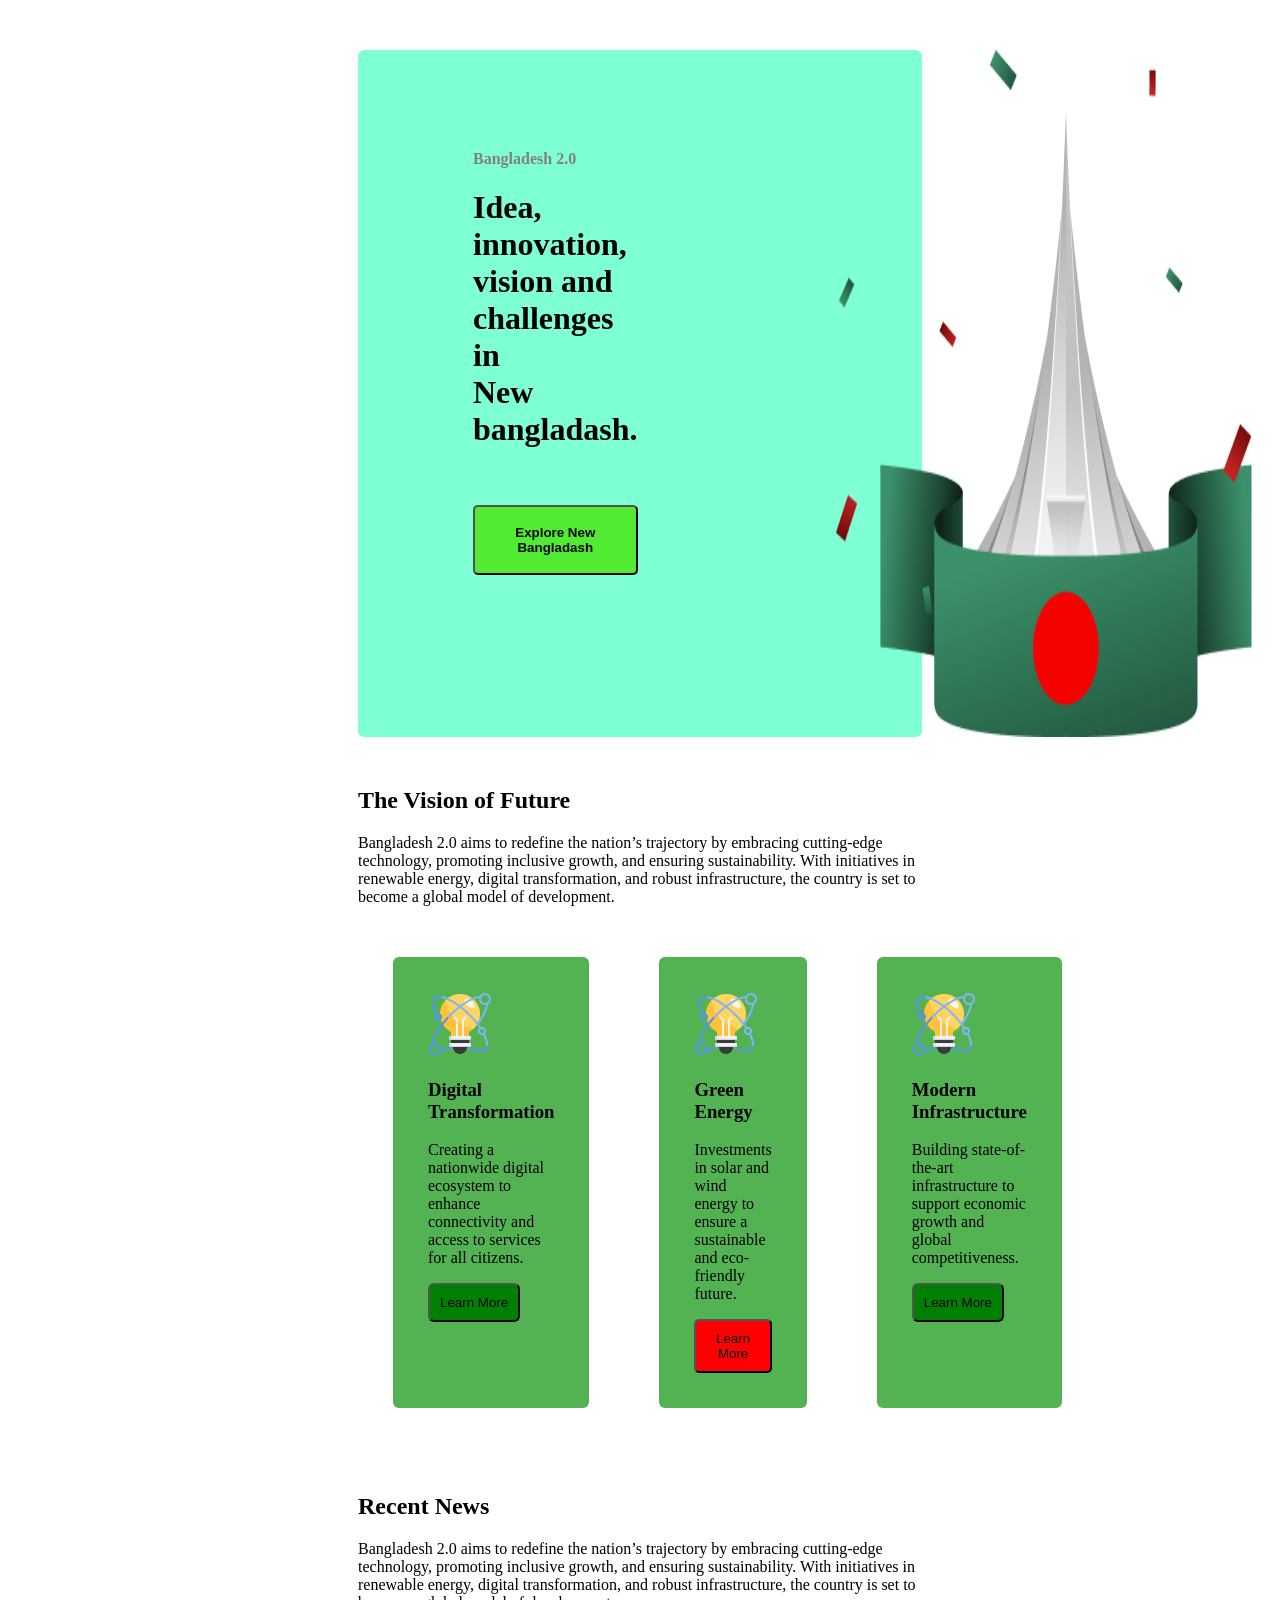
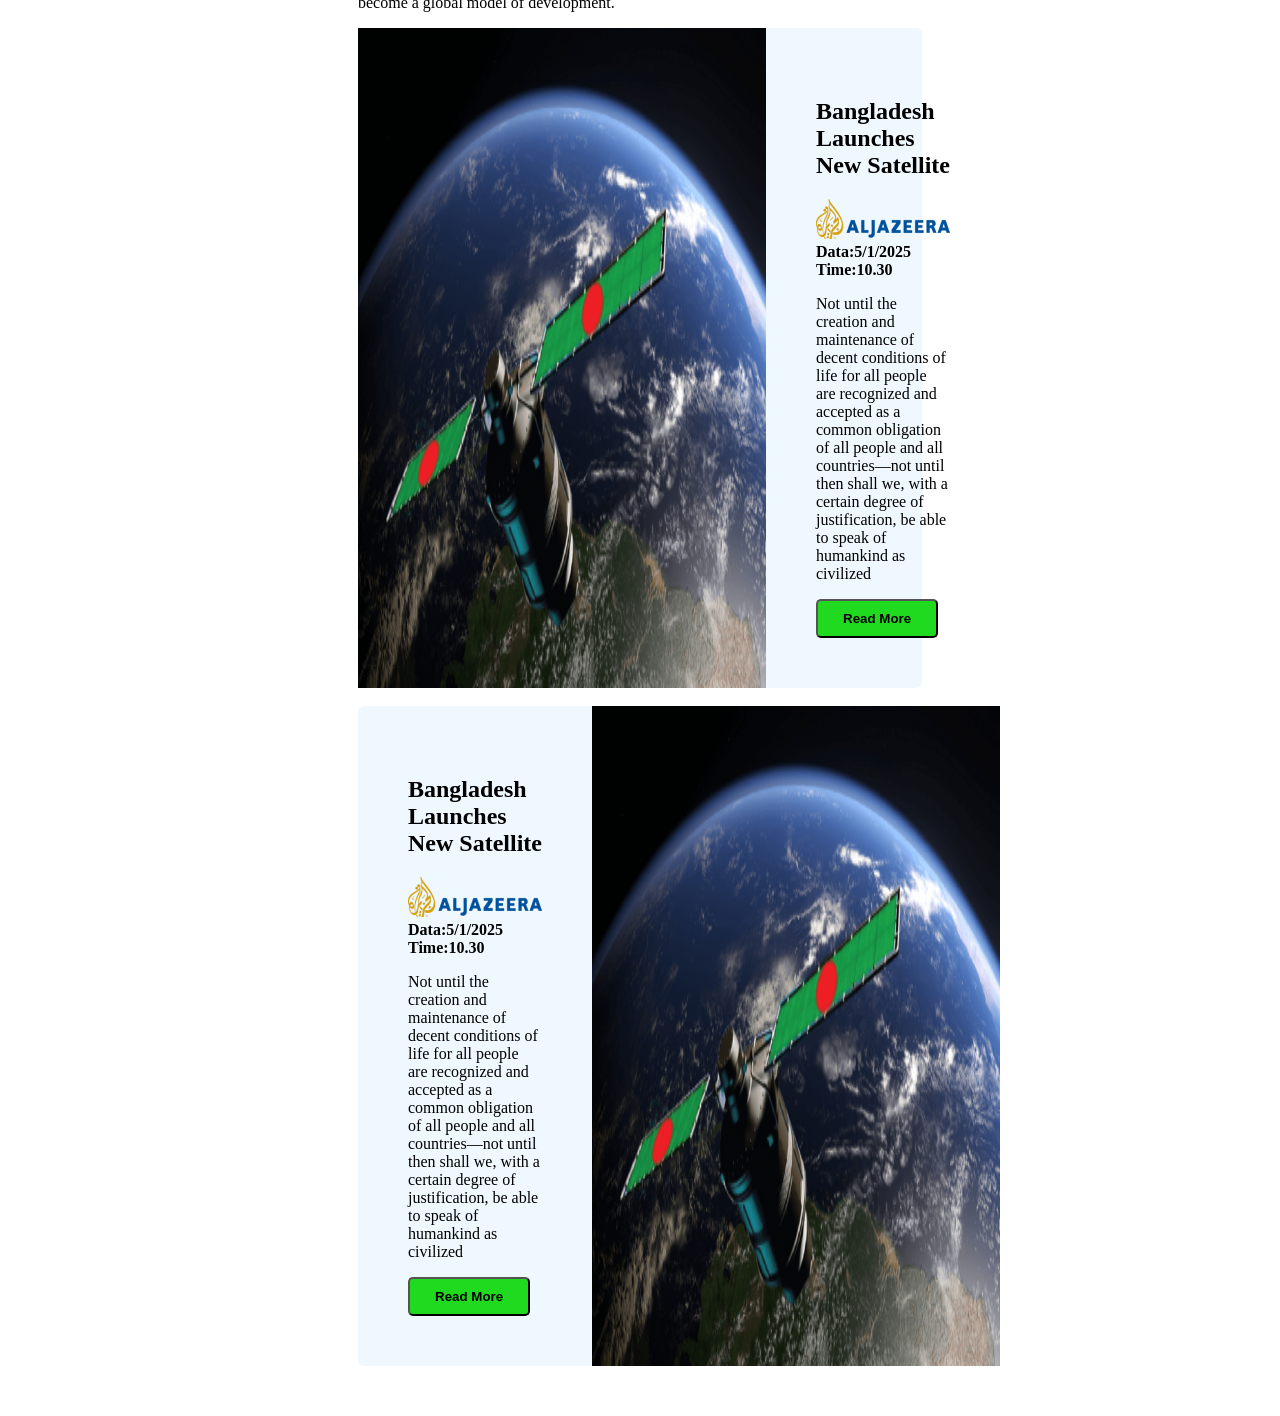
==== bangladash.html @ 1f624bc0 "3 section" ====
<!DOCTYPE html>
<html lang="en">
<head>
    <meta charset="UTF-8">
    <meta name="viewport" content="width=device-width, initial-scale=1.0">
    <title>My Bangladash</title>
    <link rel="stylesheet" href="styals/bangladash.css">
</head>
<body>
    <header>
        <div id="headers">
            <div class="banner">
                <p id="dash">Bangladesh 2.0</p>           
                <h1 class="Idea">Idea, innovation,<br>vision and challenges in <br>New bangladash.</h1>              
                <button class="explores">Explore New Bangladash</button>           
            </div>          
           <img src="assets/hero.png" alt="">
             
        </div>
    </header>
    <main>
        <div class="vision">
            <div>
                <h2>The Vision of Future</h2>
                <p>Bangladesh 2.0 aims to redefine the nation’s trajectory by embracing cutting-edge technology, promoting inclusive growth, and ensuring sustainability. With initiatives in <br> renewable energy, digital transformation, and robust infrastructure, the country is set to become a global model of development.</p>
            </div>
            <div class="future">
                <div class="digital">
                    <img src="assets/card-icon.png" alt="">
                    <h3>Digital Transformation</h3>
                    <p>Creating a nationwide digital ecosystem to enhance connectivity and access to services for all citizens.</p>
                    <button class="learn">Learn More</button>
                </div>
                <div class="digital">
                    <img src="assets/card-icon.png" alt="">
                    <h3>Green Energy</h3>
                    <p>Investments in solar and wind energy to ensure a sustainable and eco-friendly future.</p>
                    <button class="btu">Learn More</button>
                </div>
                <div class="digital">
                    <img src="assets/card-icon.png" alt="">
                    <h3>Modern Infrastructure</h3>
                    <p>Building state-of-the-art infrastructure to support economic growth and global competitiveness.</p>
                    <button class="learn">Learn More</button>
                </div>      
            </div>
            <nav id=" Yunus">

            </nav>
        
        
        </div>
        <div class="vision">
        
            <div>
                <div >
                    <h2>Recent News</h2>
                    <p>Bangladesh 2.0 aims to redefine the nation’s trajectory by embracing cutting-edge technology, promoting inclusive growth, and ensuring sustainability. With initiatives in renewable energy, digital transformation, and robust infrastructure, the country is set to become a global model of development.</p>

                </div>
                <nav class="satellite">
                    <img src="assets/satelite.png" alt="">
                    <div id="aljazeera">
                        <h1>Bangladesh Launches New Satellite</h1>
                        <img src="assets/al-jazeera.png" alt="">
                        <div class="data">
                            <data value="Data">Data:5/1/2025</data> 
                            <time datetime="time">Time:10.30</time>
                        </div>
                        <p>Not until the creation and maintenance of decent conditions of life for all people are recognized and accepted as a common obligation of all people and all countries—not until then shall we,
                            with a certain degree of justification, be able to speak of humankind as civilized</p>
                        <button class="read">Read More</button>
                    </div>
                </nav><br>
                <nav class="satellite">
                    <div id="aljazeera">
                        <h1>Bangladesh Launches New Satellite</h1>
                        <img src="assets/al-jazeera.png" alt="">
                        <div class="data">
                            <data value="Data">Data:5/1/2025</data> 
                            <time datetime="time">Time:10.30</time>
                        </div>
                        <p>Not until the creation and maintenance of decent conditions of life for all people are recognized and accepted as a common obligation of all people and all countries—not until then shall we,
                            with a certain degree of justification, be able to speak of humankind as civilized</p>
                        <button class="read">Read More</button>
                        </div>
                        <img src="assets/satelite.png" alt="">                   
                </nav>
            </div>
        </div>


    </main>
    <footer>

    </footer>

    
</body>
</html>
---- styals/bangladash.css ----
#headers{ 
    border-radius: 6px;
    display: flex;
    background-color: aquamarine;
    justify-content: space-between;
    margin: 50px 350px;
    

} 
#dash{
    color:gray;
    font-weight: 600;
}
.banner{
    max-width: 59.99px 117px;
    padding: 84px 197px 162px 115px;
  
}
 .Idea{
    font-weight: 600,200;
    
 }
.explores{
    
    background-color: rgb(81, 235, 51);
    /* margin: 50px 200px; */
    font-weight: bold;
    padding: 18px 30px;
    border-radius: 5px;
    margin-top: 35px;

}
.explores:hover{
    background-color: rgb(81, 235, 51);
    color: #fff;
}


.hero{
    display: flex;
    
}
.vision{
    margin: 50px 350px;
   
}
.future{
    display: flex;
}
.digital{
    border-radius: 6px;
    margin: 35px;
   background-color: rgb(83, 179, 83); 
   padding: 35px;
}
.learn{
    border-radius: 5px;
    background-color:green;
    padding: 10px;
    border-radius: 6px;

} 
.learn:hover{
    background-color: green;
    color: #fff;
    
}
.btu{
    border-radius: 5px;
    background-color:red;
    padding: 10px;
}
.btu:hover{
    background-color: red;
    color: #fff;
}
.data{
   font-weight: 800;

}
.read{
    border-radius: 5px;
    font-weight: bold;
    background-color: rgb(31, 218, 31);
    padding: 10px 25px ;
}
.read:hover{
    background-color: rgb(31, 218, 31);
    color: #fff;
}
#aljazeera{


    padding: 50px;
}
.satellite{
    display: flex;
    background-color: aliceblue;
    border-radius: 6px;
}
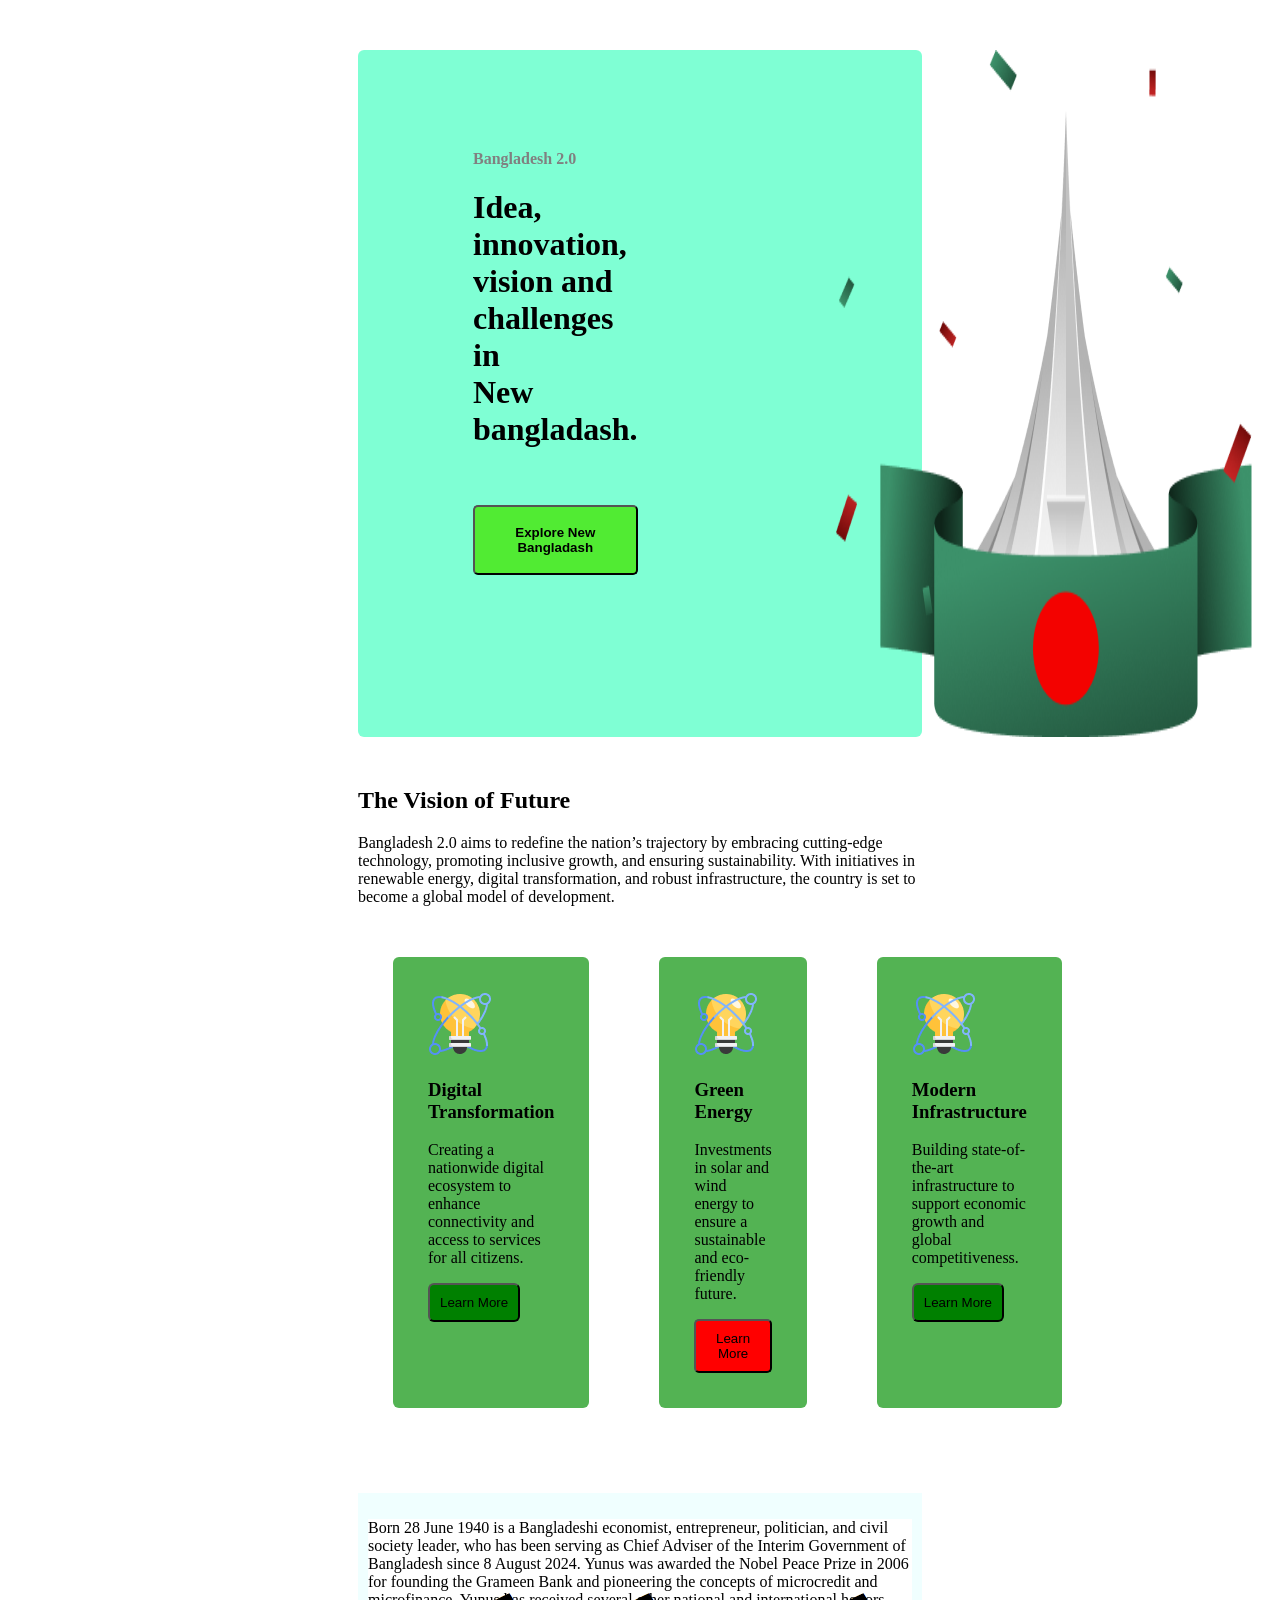
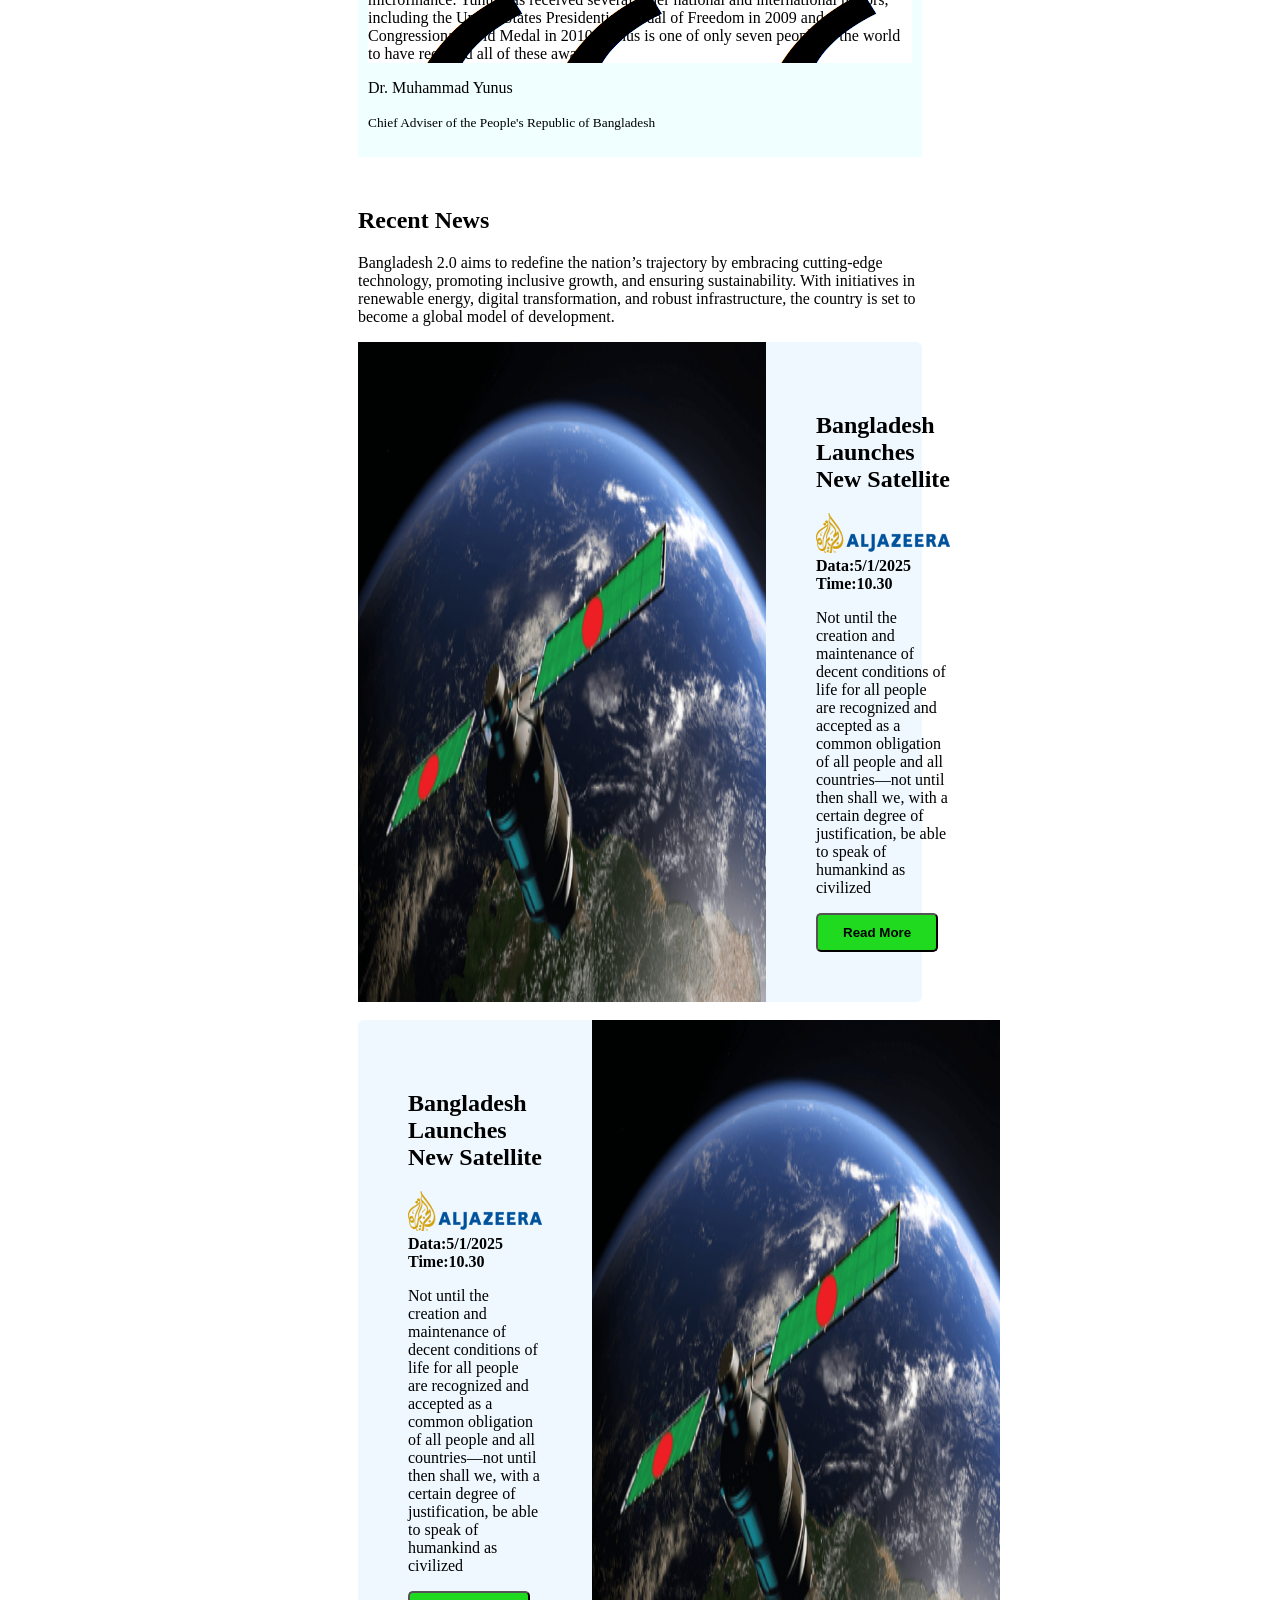
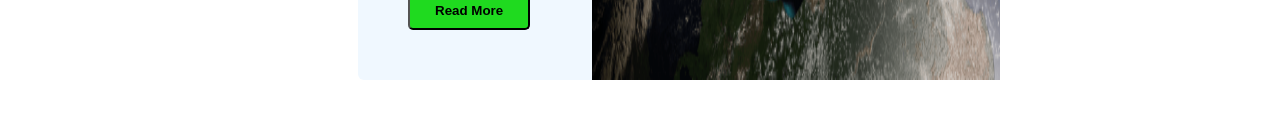
==== commit 77d11d17: "The People's Republic of Bangladesh" ====
--- a/bangladash.html
+++ b/bangladash.html
@@ -14,8 +14,7 @@
                 <h1 class="Idea">Idea, innovation,<br>vision and challenges in <br>New bangladash.</h1>              
                 <button class="explores">Explore New Bangladash</button>           
             </div>          
-           <img src="assets/hero.png" alt="">
-             
+           <img src="assets/hero.png" alt="">            
         </div>
     </header>
     <main>
@@ -44,11 +43,15 @@
                     <button class="learn">Learn More</button>
                 </div>      
             </div>
-            <nav id=" Yunus">
-
-            </nav>
-        
-        
+                
+        </div>
+        <div class="bank">
+            <div id=" yunus">
+               
+               <p style="background-image:url(assets/image-asset.png)">Born 28 June 1940 is a Bangladeshi economist, entrepreneur, politician, and civil society leader, who has been serving as Chief Adviser of the Interim Government of Bangladesh since 8 August 2024. Yunus was awarded the Nobel Peace Prize in 2006 for founding the Grameen Bank and pioneering the concepts of microcredit and microfinance. Yunus has received several other national and international honors, including the United States Presidential Medal of Freedom in 2009 and the Congressional Gold Medal in 2010. Yunus is one of only seven people in the world to have received all of these awards.</p>
+               <name>Dr. Muhammad Yunus</name>
+               <p><small>  Chief Adviser of the People's Republic of Bangladesh </small></p>
+           </div> 
         </div>
         <div class="vision">
         
@@ -90,6 +93,7 @@
         </div>
 
 
+
     </main>
     <footer>
 
--- a/styals/bangladash.css
+++ b/styals/bangladash.css
@@ -52,7 +52,21 @@
     margin: 35px;
    background-color: rgb(83, 179, 83); 
    padding: 35px;
+} 
+.bank{
+
+    margin:50px 350px ;
+    padding: 10px;
+    background-color: azure; 
 }
+    
+
+#yunus{
+    background-color: yellow;
+    padding: 25px;;
+    border-radius: 6px;
+}
+
 .learn{
     border-radius: 5px;
     background-color:green;
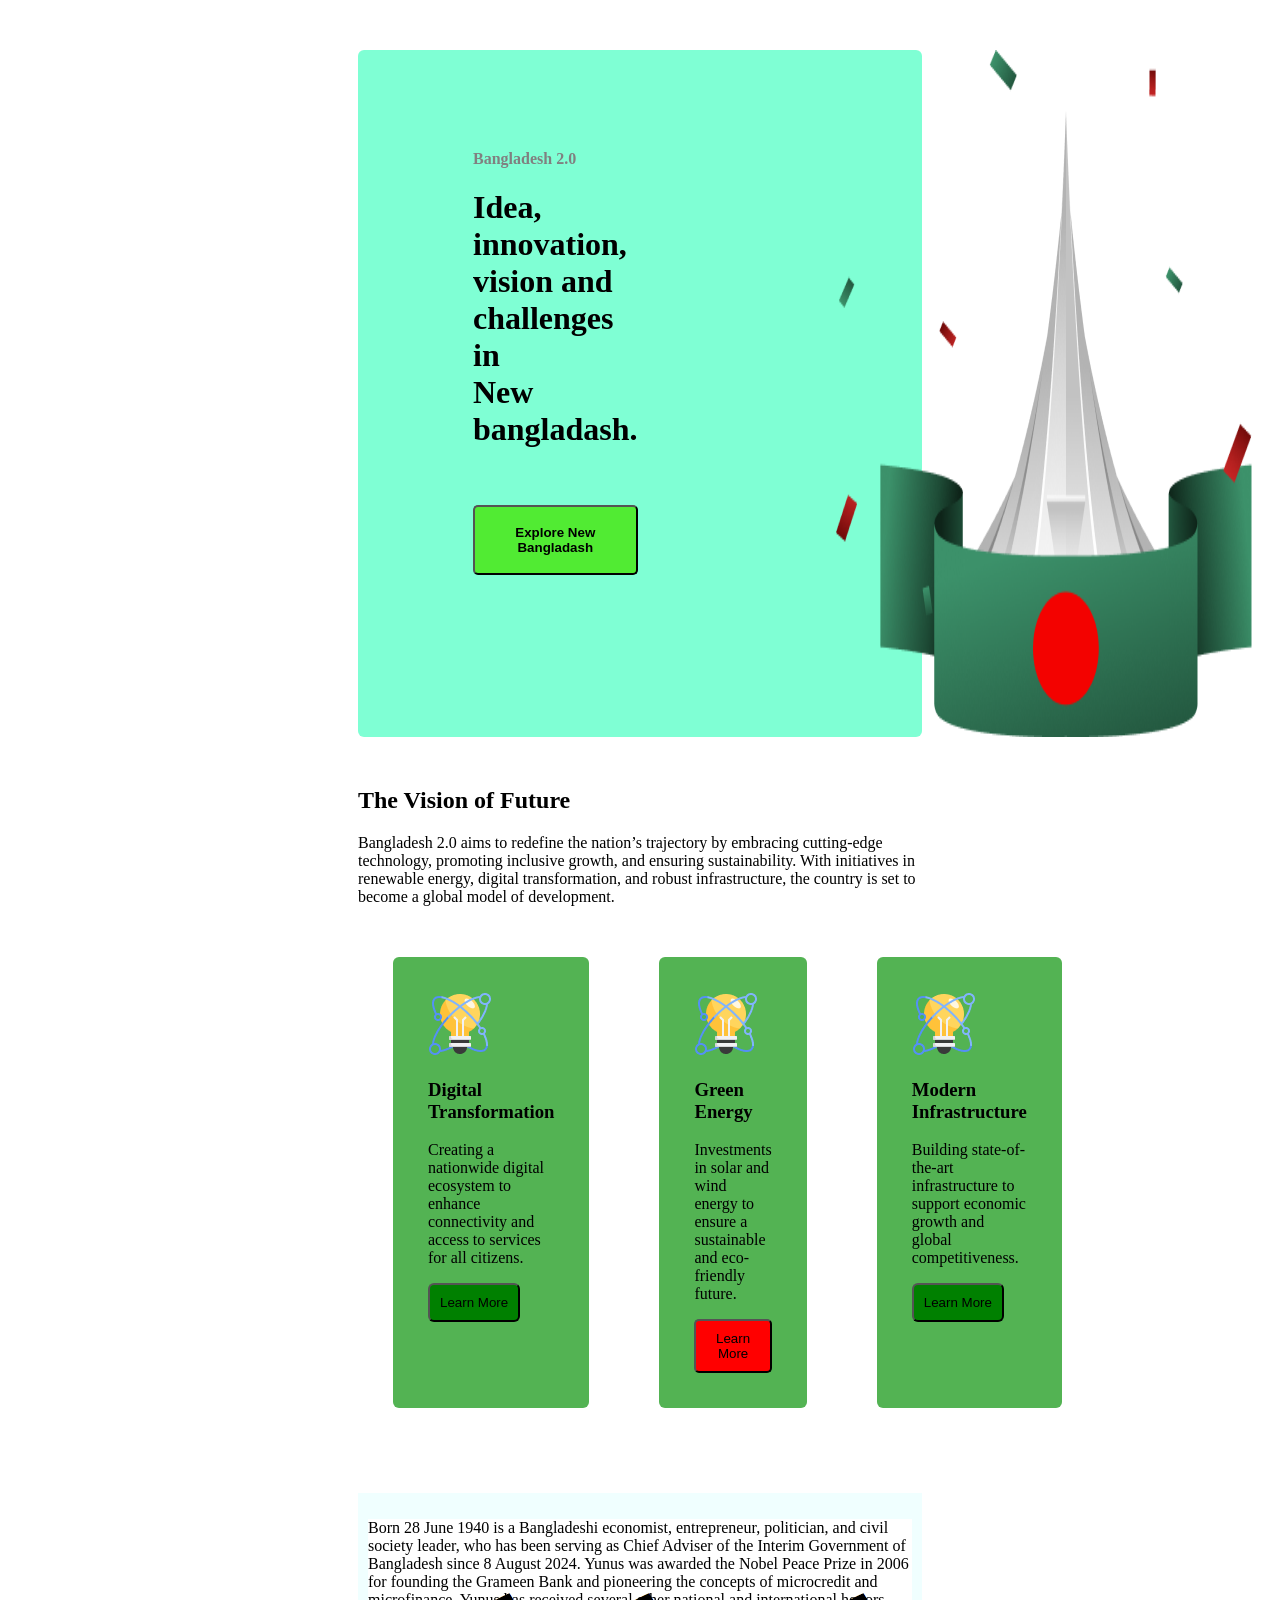
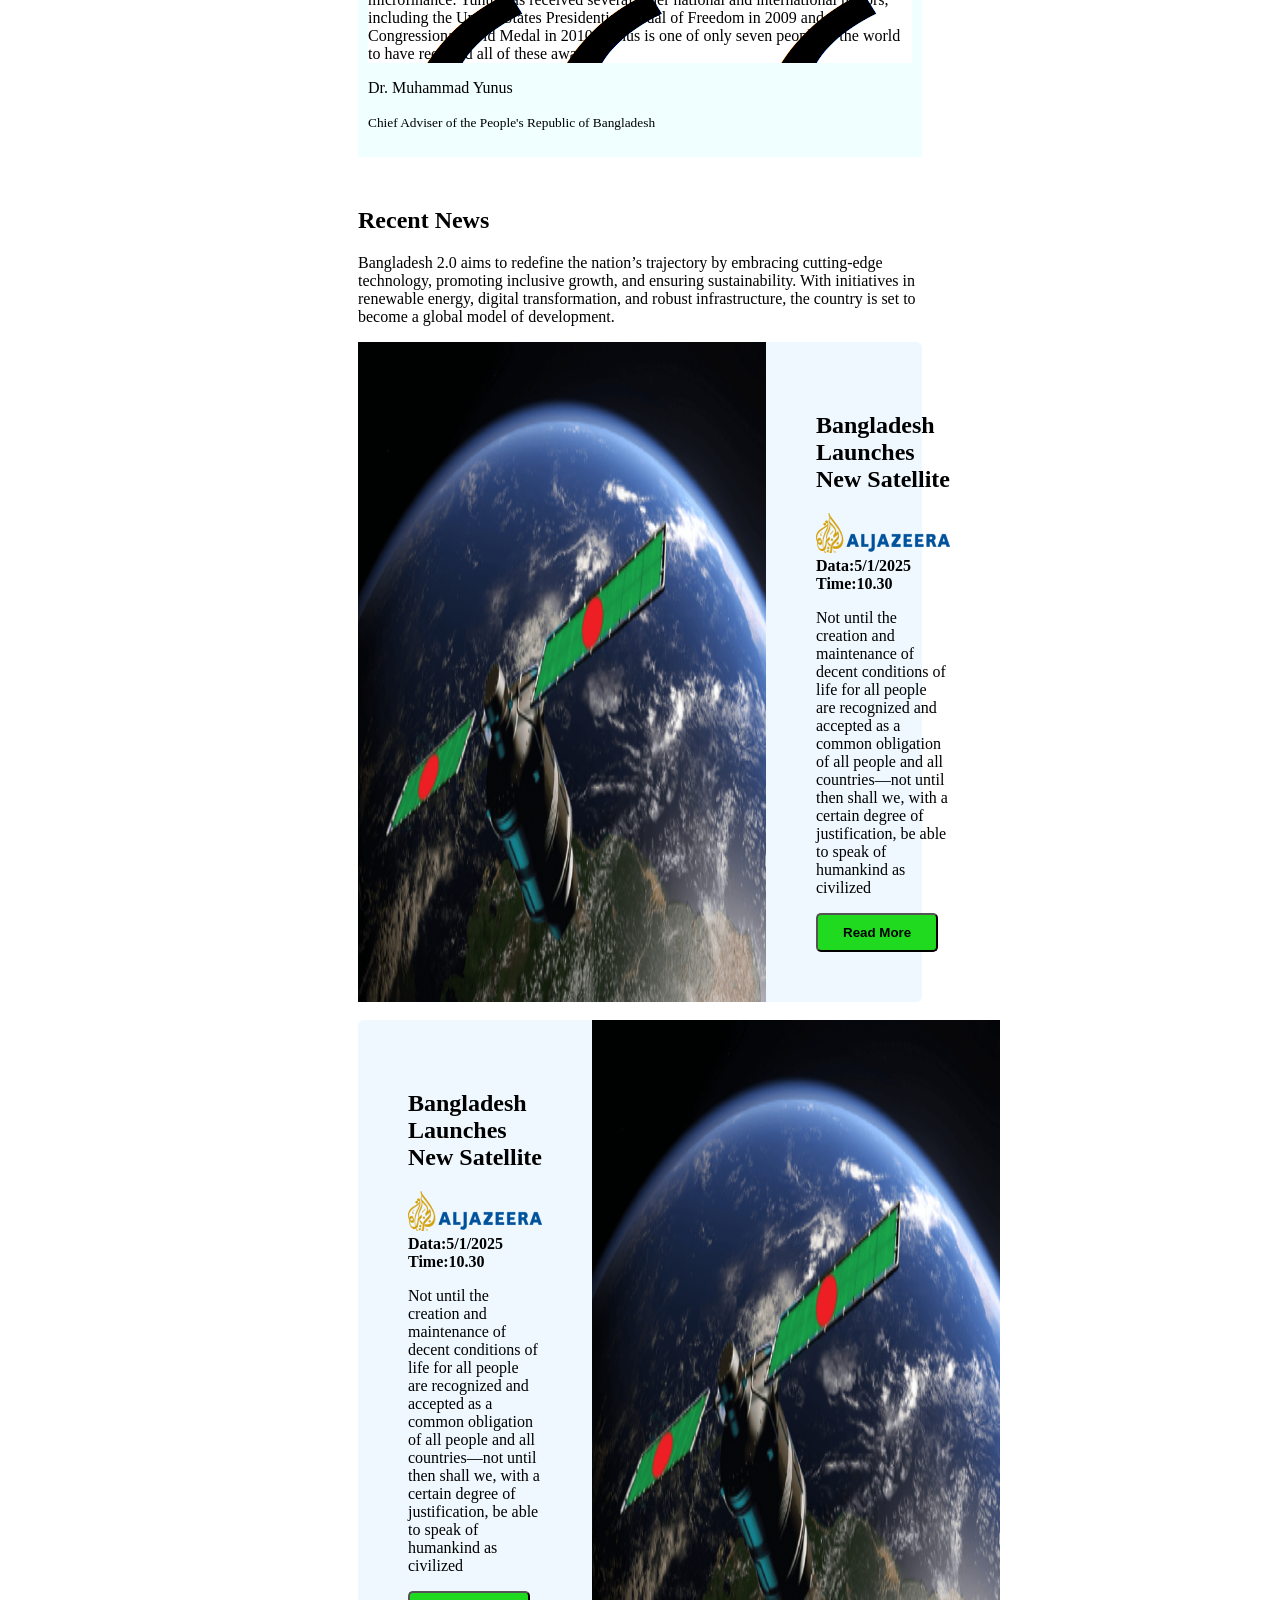
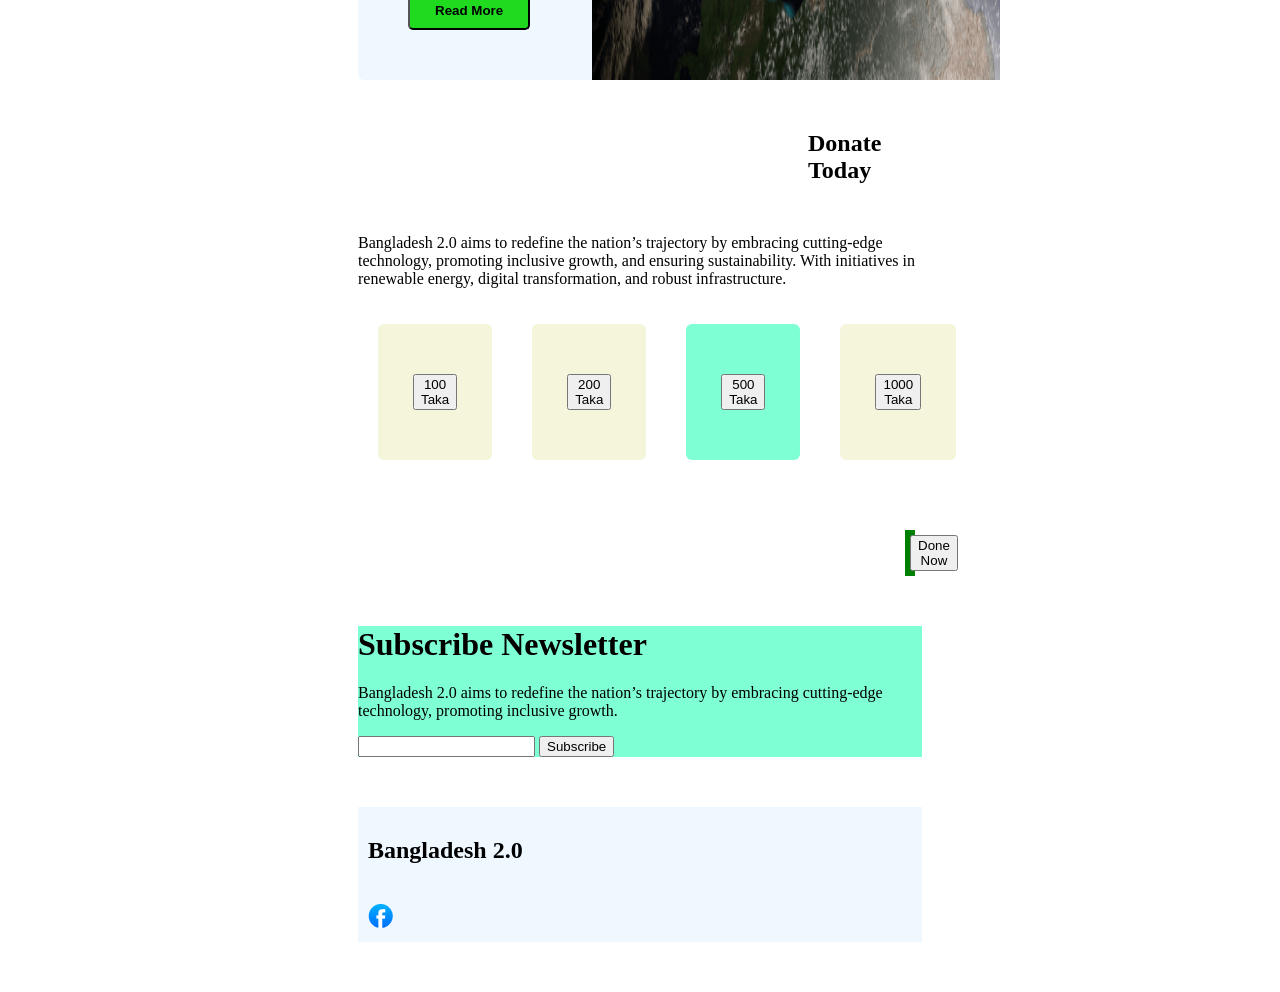
==== commit 85977ed9: "foooter or bangladash 2.0" ====
--- a/bangladash.html
+++ b/bangladash.html
@@ -91,11 +91,69 @@
                 </nav>
             </div>
         </div>
+        <div class="vision">
+            
+            
+                <div class="today">
+             
+                    <h2>Donate Today</h2>
+                </div>                  
+                <p>Bangladesh 2.0 aims to redefine the nation’s trajectory by embracing cutting-edge technology, promoting inclusive growth, and ensuring sustainability. With initiatives in renewable energy, digital transformation, and robust infrastructure.</p>
+                <div class="btun">
+                    <div class="taka">
+                        <button>100 Taka</button>
+                    </div>
+                    <div class="taka">
+                            <button>200 Taka</button>
+                        
+                    </div>
+                    <div id="taka">
+                            <button>500 Taka</button>
+                    </div>
+                    <div class="taka">
+                        <button>1000 Taka</button>                  
+                </div><br>
+           
+                 
+            </div>
+                <div id="done">      
+
+                    <button>Done Now</button>
+                </div>  
+            
+            <div class="aims">
+                <div class="nation">
+                    <h1>Subscribe Newsletter</h1>
+                </div>
+                    
+                <p>Bangladesh 2.0 aims to redefine the nation’s trajectory by embracing cutting-edge technology, promoting inclusive growth.</p>
+                <div  class="bton">
+                    <input type="email" name=" Enter your email here" id="">
+                    <input type="button" value="Subscribe">
+                       
+                </div>
+                  
+
+            
+            </div>     
+        </div>     
+        
+        
 
 
 
     </main>
     <footer>
+        <div class="vision">
+
+       
+            <div class="bd">
+                <h2>Bangladesh 2.0</h2>        
+            </div>
+            <div class="bd">
+                <img src="assets/facebook.png" alt="">
+            </div>
+        </div>
 
     </footer>
 
--- a/styals/bangladash.css
+++ b/styals/bangladash.css
@@ -112,4 +112,63 @@
     background-color: aliceblue;
     border-radius: 6px;
 }
+.today{
+    display:text-align;
+    margin: 50px 450px;
+}
+.btun{
+    display: flex; 
+   
+}
+.taka{
+    background-color: beige;
+    margin: 20px;
+    padding: 50px 35px;
+    border-radius: 6px;
+}
+#taka{
+    background-color: aquamarine;
+    margin: 20px;
+    padding: 50px 35px;
+    border-radius: 6px;
+}
+.taka:hover{
+    background-color:beige;
+    color: #fff;
+}
+#taka:hover{
+    background-color: aquamarine;
+    color: #fff;
+}
+#done{
+    margin: 50px 547px;  
+   
+    background-color: green;
+    padding: 5px;
+}
+#done:hover{
+    background-color:aquamarine;
+    color: aquamarine;
+    padding: 10px;
+}
+.nation{
+   
+}
+.aims{
+    display:text-align;
+    background-color: aquamarine;
 
+}
+.bton{
+    display:text-align;
+}
+.bd{
+    background-color: aliceblue;
+    padding: 10px;
+    display:text-align;
+   
+}
+
+
+
+
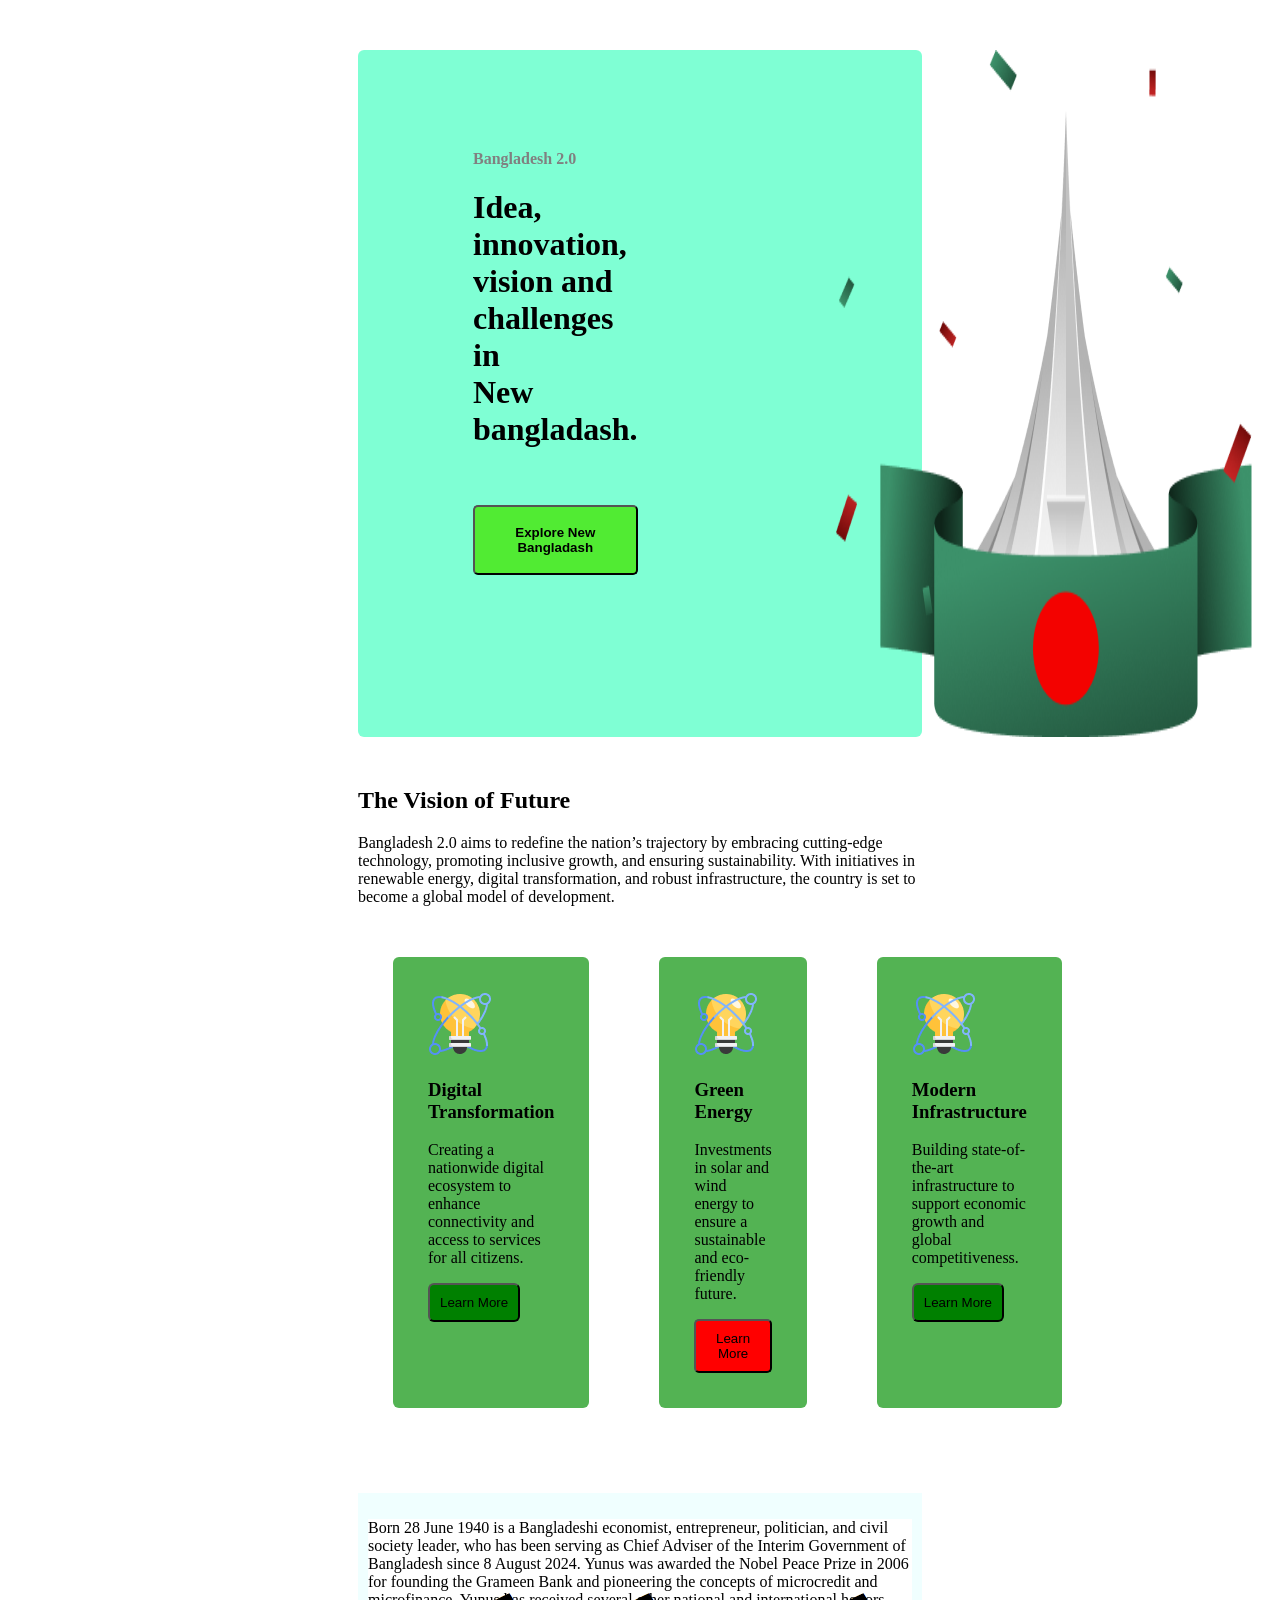
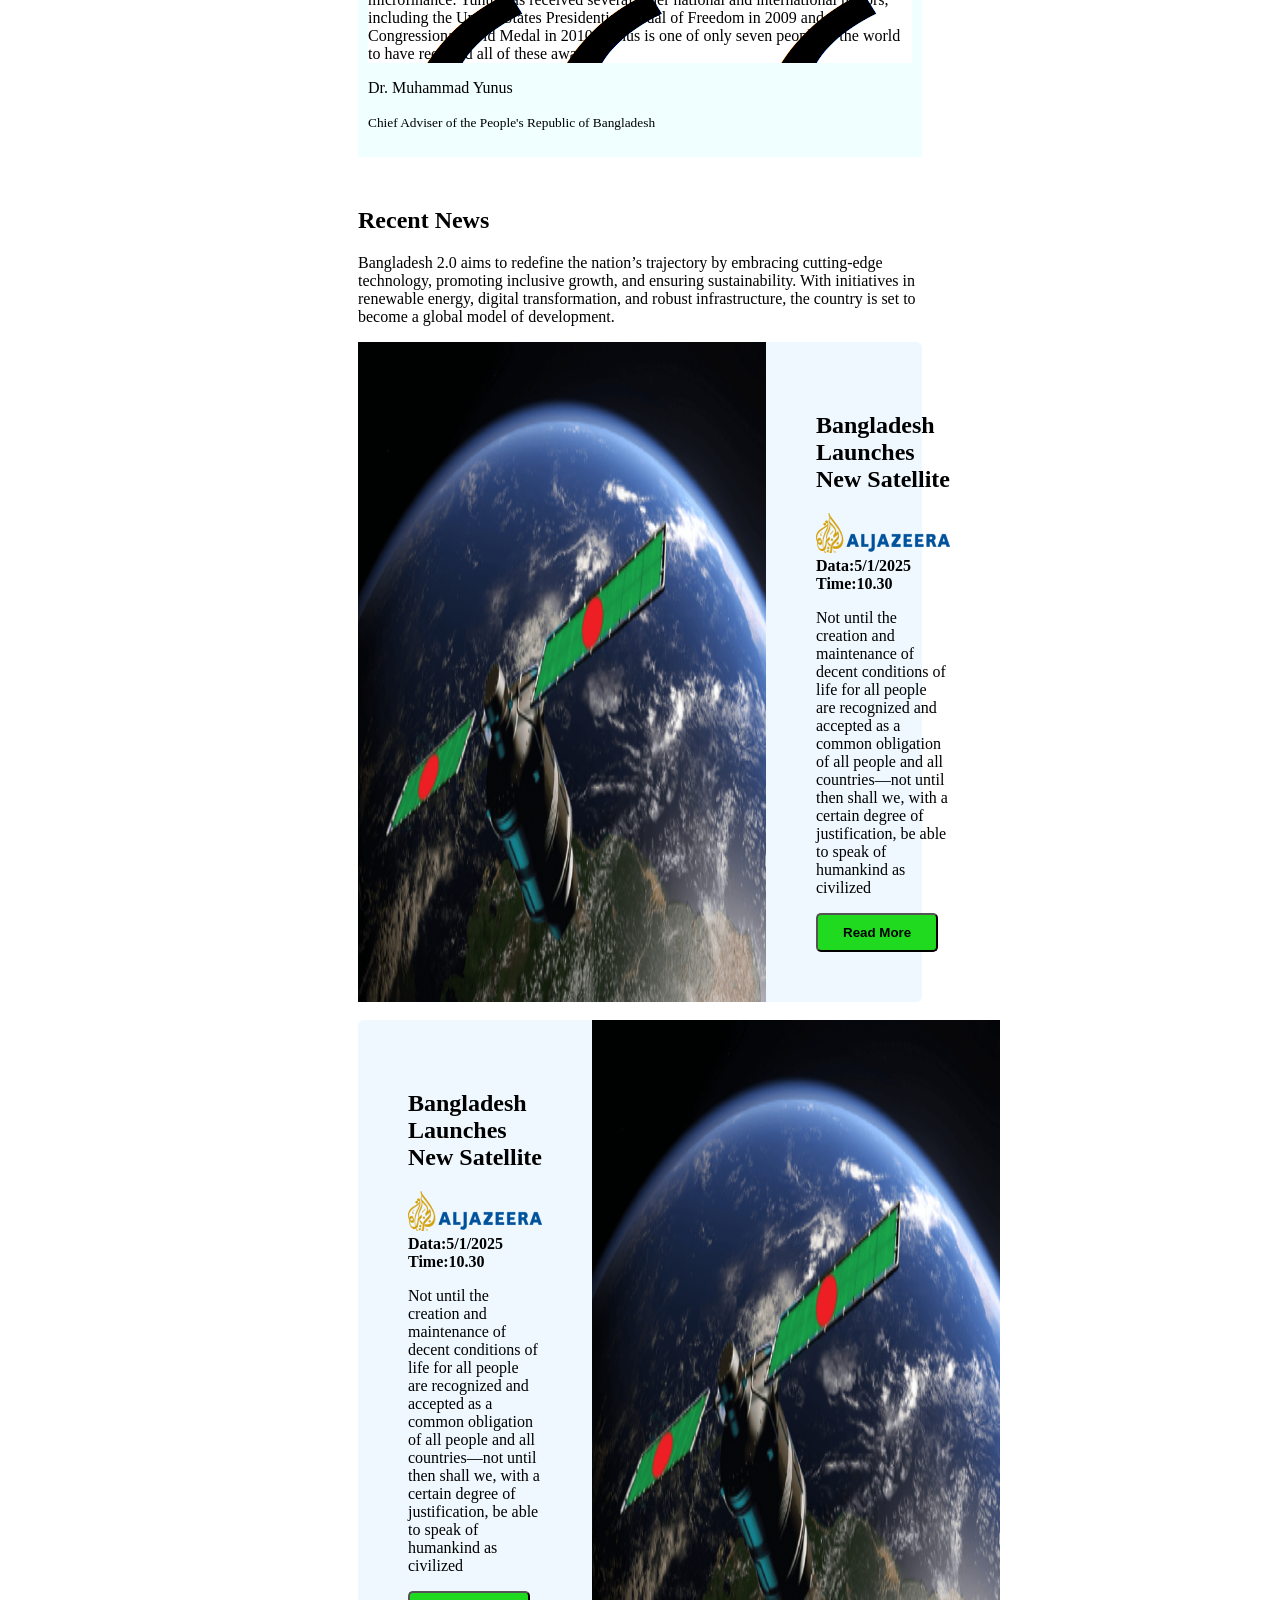
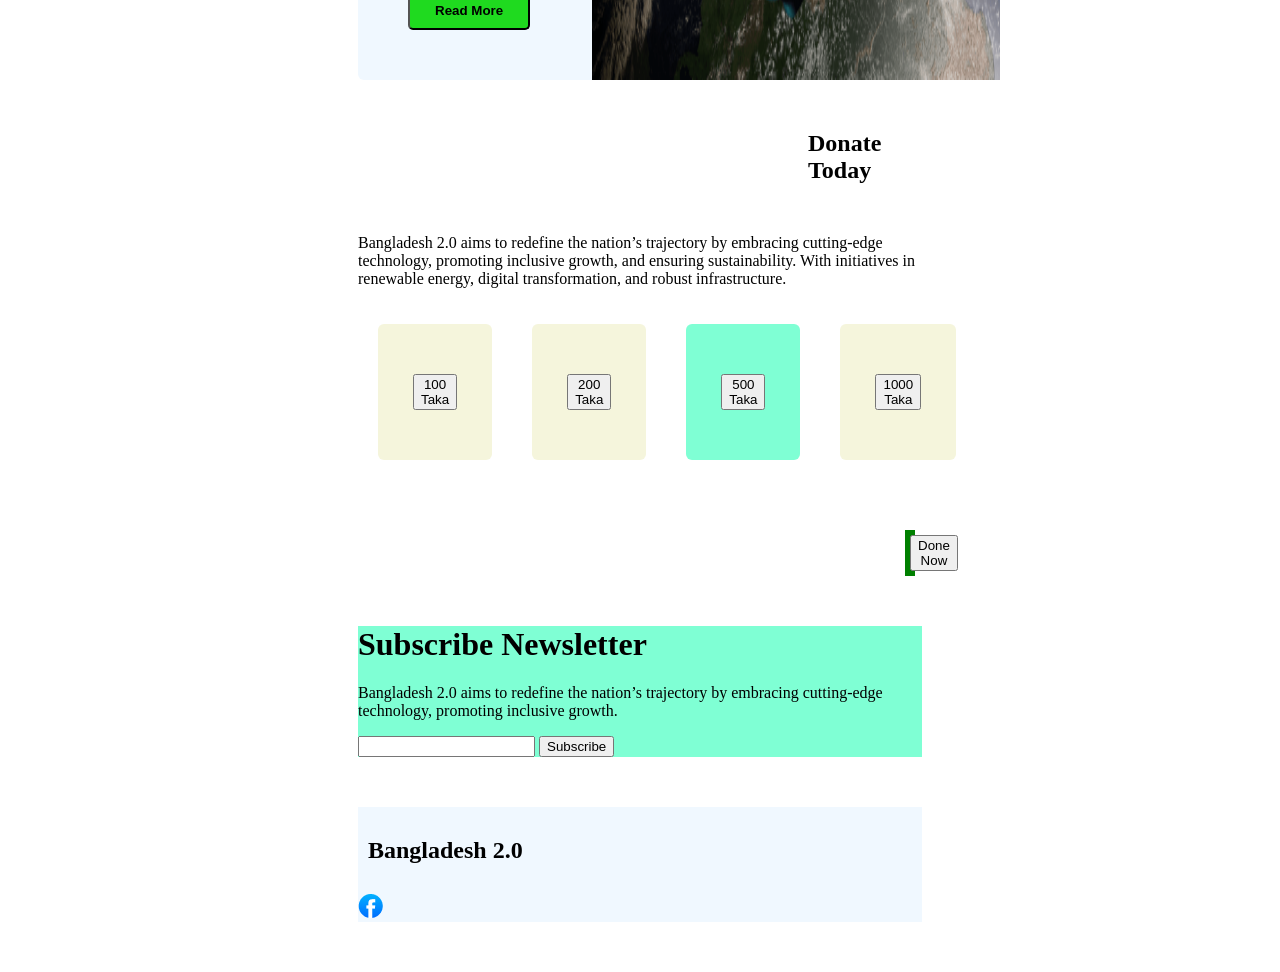
==== commit 170766f0: "background or color that is" ====
--- a/bangladash.html
+++ b/bangladash.html
@@ -137,20 +137,13 @@
             
             </div>     
         </div>     
-        
-        
-
-
-
     </main>
     <footer>
         <div class="vision">
-
-       
             <div class="bd">
                 <h2>Bangladesh 2.0</h2>        
             </div>
-            <div class="bd">
+            <div class="book">
                 <img src="assets/facebook.png" alt="">
             </div>
         </div>
--- a/styals/bangladash.css
+++ b/styals/bangladash.css
@@ -168,7 +168,7 @@
     display:text-align;
    
 }
-
-
-
-
+.book{
+    background-color: aliceblue;
+    display: text-align;
+}
